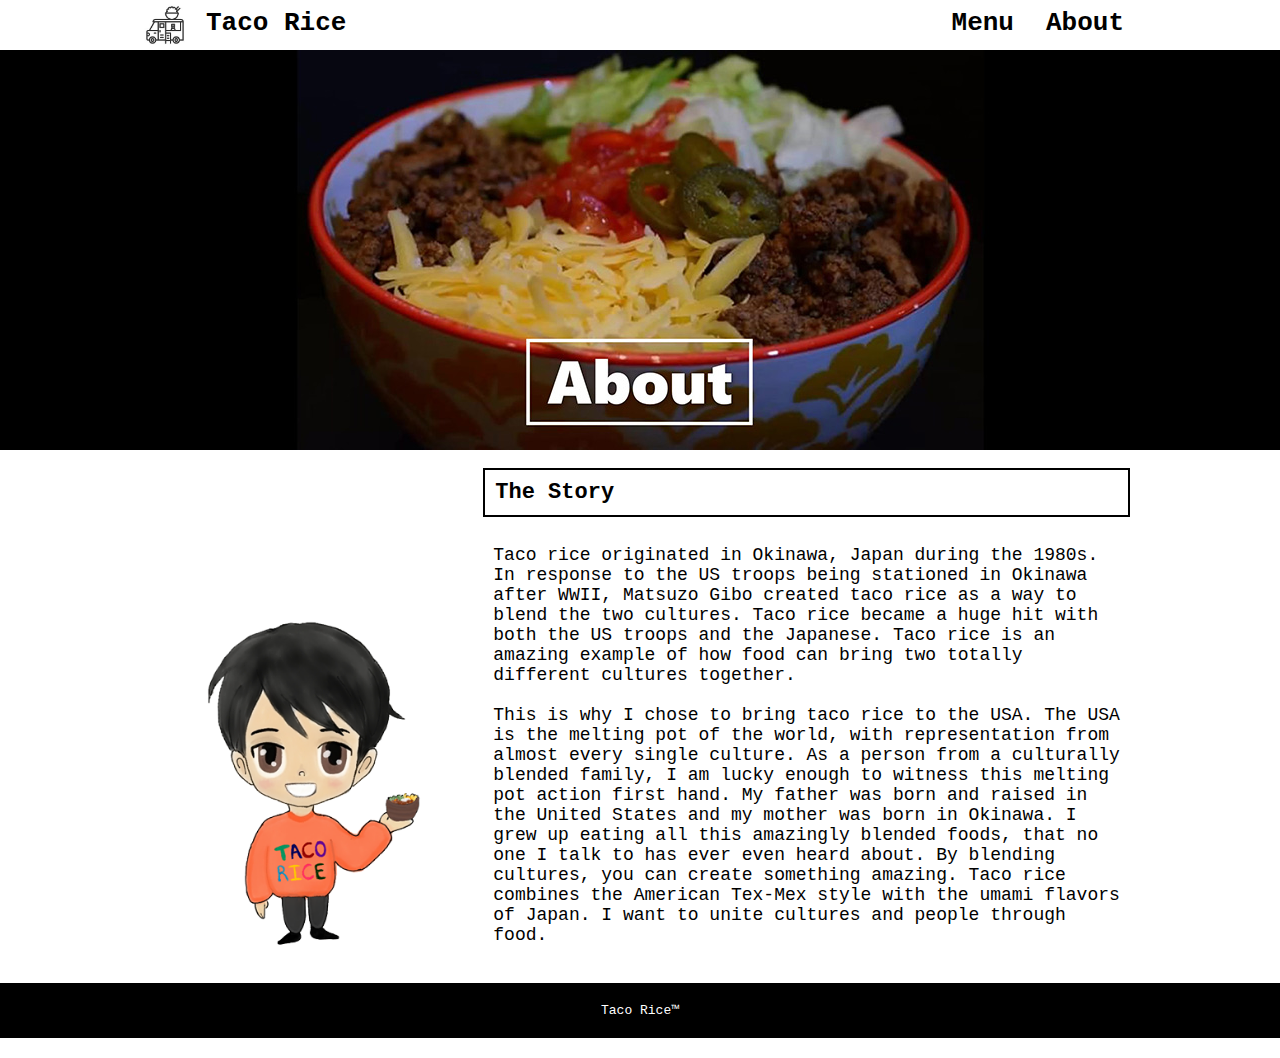
==== about.html @ e07a0c52 "files added" ====
<!DOCTYPE html>
<html lang="en" dir="ltr">
  <head>
    <meta charset="utf-8">
    <link rel="stylesheet" href="styles.css">
    <title>About</title>
  </head>
  <body>
    <!-- NavBar -->
    <nav>
        <div class="container">
        <!-- Title -->
        <span><ul>
        <li> <img src="img/icon/Rice_Truck.jpg" height=50px; alt="Rice Truck"></li>
          <li><a href="index.html">Taco Rice</a></li>
                </ul>
        </span>
        <!-- Navlink  -->
        <ul>
            <li><a href="menu.html">Menu</a></li>
            <li><a href="about.html">About</a></li>
        </ul>
        </div>
    </nav>
    <!-- Banner Section -->

      <header class="Row">
        <div class="Product_About">
        </div>
      </header>

<section id="About">
    <div class="Row">
      <div class="col-4">
        <img src="img/icon/TacoRiceMascot2.png" alt="Mascot" class="img-fluid">
      </div>
      <div class="col-8">
        <h4>The Story</h4>
      <p>Taco rice originated in Okinawa, Japan during the 1980s.  In response to the US troops being stationed in Okinawa after WWII, Matsuzo Gibo created taco rice as a way to blend the two cultures.  Taco rice became a huge hit with both the US troops and the Japanese.  Taco rice is an amazing example of how food can bring two totally different cultures together.
        <br>
        <br>

This is why I chose to bring taco rice to the USA.  The USA is the melting pot of the world, with representation from almost every single culture.  As a person from a culturally blended family, I am lucky enough to witness this melting pot action first hand.  My father was born and raised in the United States and my mother was born in Okinawa.  I grew up eating all this amazingly blended foods, that no one I talk to has ever even heard about.  By blending cultures, you can create something amazing.  Taco rice combines the American Tex-Mex style with the umami flavors of Japan.  I want to unite cultures and people through food.
</p>
      </div>

    </div>
</section>
<!-- Footer -->
    <div class="footer">
        <footer>
          Taco Rice™
        </footer>
        </div>


  </body>
</html>
---- styles.css ----
/* --------- GLOBAL STYLES --------- */
* {
    box-sizing: border-box;
}
body {
    margin: auto;
    padding: 0;
    font-family: monospace;
}

p {
 font-family: monospace;
 font-size: 18px;
}

.btn{
  font-size: 12px;
  text-decoration: none;
  background-color: black;
  color: white;
  border:.5px solid lightgrey;
  padding:5px;
  border-radius: 5px;
}
.btn:hover{
  font-size: 12px;
  text-decoration: none;
  background-color:grey;
  color: white;
  border:.5px solid lightgrey;
  padding:5px;
  border-radius: 5px;
}

.footer {
    text-align: center;
    background-color: black;
    color: White;
    padding: 20px 0;
    /*margin-top: 20px;*/
}

/* --------- IMAGE STYLES --------- */
img.img-fluid {
    width: 100%;
}
img.img-rounded {
    border-radius: 10px;
}
img.img-circle {
    border-radius: 50%;
}

/* --------- TYPOGRAPHY --------- */

h1, h2, h3, h4, h5, h6 {
    margin: 3px 0;
}
a {
    text-decoration: none;
}

/* Container */
.container {
    width: 1000px;
    margin: auto;
}

/* Row */
nav::after,
section::after,
aside::after,
main::after,
footer::after,
.row::after {
  content: "";
  clear: both;
  display: table;
}
.row {
    margin: 0 -10px;
}

/* Cols */
[class*="col-"] {
  float: left;
  padding: 0 10px;
}
.col-1 {width: 8.33%;}
.col-2 {width: 16.66%;}
.col-3 {width: 25%;}
.col-4 {width: 33.33%;}
.col-5 {width: 41.66%;}
.col-6 {width: 50%;}
.col-7 {width: 58.33%;}
.col-8 {width: 66.66%;}
.col-9 {width: 75%;}
.col-10 {width: 83.33%;}
.col-11 {width: 91.66%;}
.col-12 {width: 100%;}


/* --------- NAVBAR --------- */
nav {
    background-color: white;
    font-size: 26px;
    font-family: monospace;
    font-weight: bold;
    height: 50px;
}
nav span {
    float: left;
}
nav ul {
    margin: 0;
    padding: 0;
    list-style: none;
    float: right;
}
nav li {
    float: left;
    padding-bottom: 0px;
    margin-bottom: 0px;
}
nav a {
    color: black;
    text-decoration: none;
    display: block;
    padding: 0px 16px;
    padding-top: 8px;
}

nav a:hover {
    color: grey;
}


/* banners */

.Product_TacoRice{

  height:400px;
  background: #000000 url("img/icon/TacoRice3_TacoRice.jpg" ) no-repeat scroll 50%;
}

.Product_About{

  height:400px;
  background: #000000 url("img/icon/TacoRice3_About.jpg" ) no-repeat scroll 50%;
}

.Product_Menu{

  height:400px;
  background: #000000 url("img/icon/TacoRice3_Menu.jpg" ) no-repeat scroll 50%;
}

/* Index Page!! */

/* Info Section */
.address{
  font-size: 18px;
  padding:5px;
  margin-bottom: 0px;
}

#Info h2 {
    text-align: center;
    font-size: 25px;
    padding:2px;
    border: black solid 3px;
}

#Info h3 {
  font-size: 20px;
  padding:10px;
}
#Info h4 {
    padding:10px;
    font-size: 22px;
}
#Info p {
    padding: 5px;
}
#Info .paying{
  text-align: center;
  font-size: 20px;
}

#Info {
  margin: auto;
  width: 1000px;
    padding:20px;
    color: black;

}

/* Footer Section */
#footer-links {
  text-align: center;
    padding: 40px 0;
    margin: 0px;
    color: black;
    font-size: 20px;
}

#footer-links a {
    text-decoration: none;
    color: black;

}
#footer-links a:hover {
    color: grey;
}

#footer-links .fab {
    color: white;
}

#footer-links p {
  padding-right: 60px;
}


/* Footer Section 2*/

#footer-links2 {
  text-align: left;
    padding-bottom: 5px ;
    margin-top: 0px;
    color: black;
    font-size: 20px;
}

#footer-links2 a {
  margin-top: -20px;
  padding-top:-20px;
    text-decoration: none;
    color: black;
    width: 300px;

}
#footer-links2 a:hover {
    color: grey;
}

#footer-links2 .fab {
    color: white;
}

#footer-links2 p {
  color:black;
}

/* Menu Section!! */

#Menu-items{
  width: 1000px;
  margin: auto;
  padding-top: 15px;

}

#Menu-items h2{
  float:left;
  display: block;
  padding-top:20px;
  padding-bottom:0px;
  margin-bottom: 0;

}

#Menu-items p{
  padding-bottom: 10px;
  padding-top: 5px;
}
#Menu-items h3{
font-size: 20px;
font-weight: 700;
border: black solid 2px;
}

#About {
  width: 1000px;
  margin: auto;
  margin-top: 15px;
    margin-bottom: 10px;
}

#About img{
  padding-top: 150px;
}

#About h4{
  padding:10px;
  font-size: 22px;
  border: black solid 2px;
}
#About p {
  padding: 10px;
}
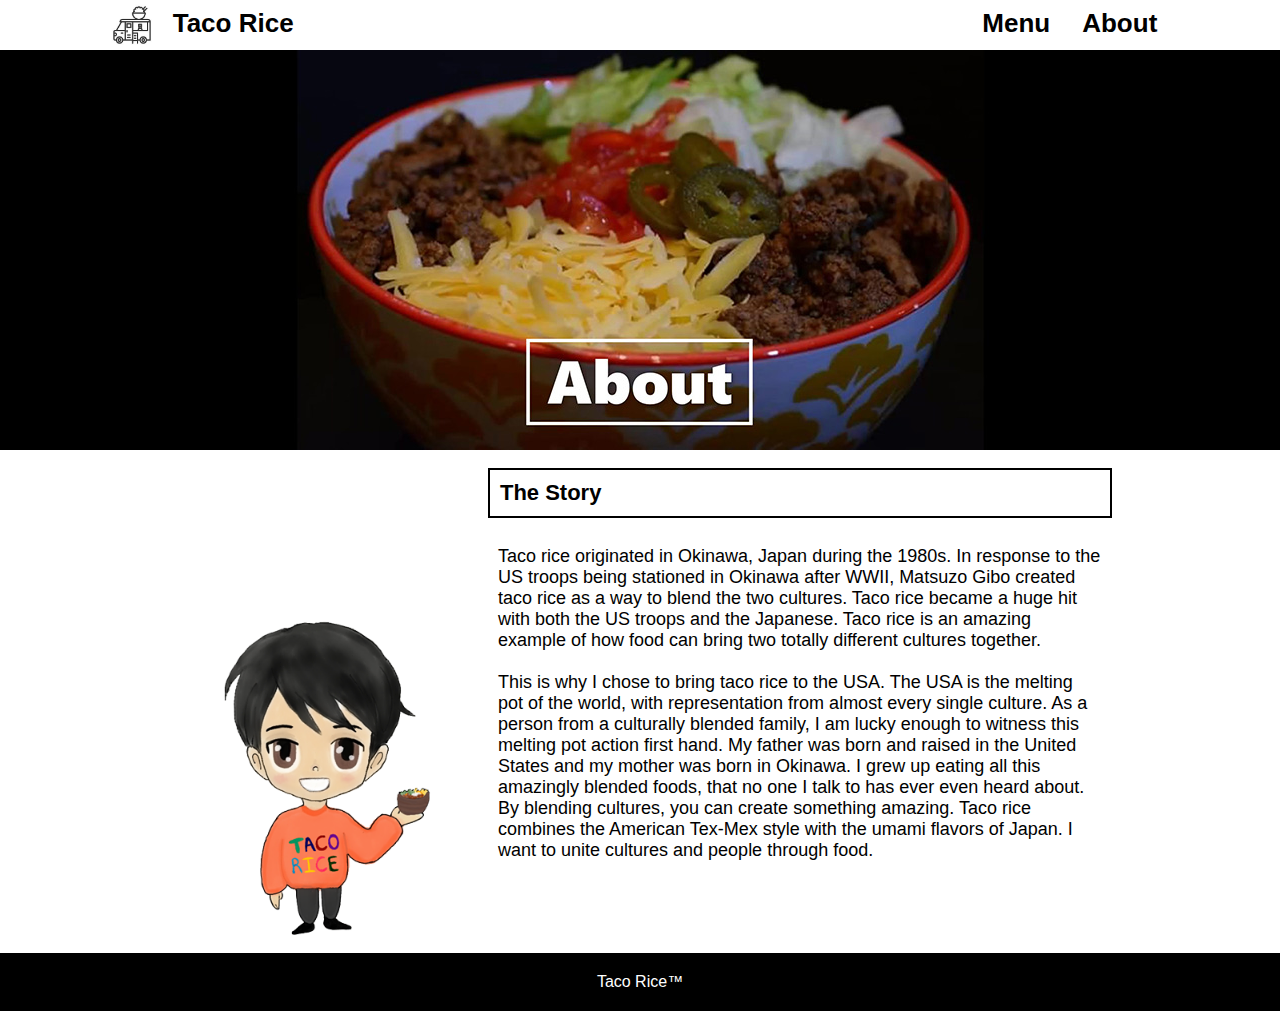
==== commit bcdcaed0: "Update about.html" ====
--- a/about.html
+++ b/about.html
@@ -1,6 +1,7 @@
 <!DOCTYPE html>
 <html lang="en" dir="ltr">
   <head>
+      <meta name="viewport" content="width=device-width, initial-scale=1.0">
     <meta charset="utf-8">
     <link rel="stylesheet" href="styles.css">
     <title>About</title>
--- a/styles.css
+++ b/styles.css
@@ -1,15 +1,18 @@
 /* --------- GLOBAL STYLES --------- */
+<link href="https://fonts.googleapis.com/css?family=Oswald&display=swap" rel="stylesheet">
 * {
     box-sizing: border-box;
 }
+
+
 body {
     margin: auto;
     padding: 0;
-    font-family: monospace;
+    font-family: 'Oswald', sans-serif;
 }
 
 p {
- font-family: monospace;
+ font-family: 'Oswald', sans-serif;
  font-size: 18px;
 }
 
@@ -62,7 +65,7 @@
 
 /* Container */
 .container {
-    width: 1000px;
+    width: 83.33%;
     margin: auto;
 }
 
@@ -84,7 +87,9 @@
 /* Cols */
 [class*="col-"] {
   float: left;
-  padding: 0 10px;
+  padding: 0 8px;
+  box-sizing: border-box;
+  
 }
 .col-1 {width: 8.33%;}
 .col-2 {width: 16.66%;}
@@ -104,7 +109,7 @@
 nav {
     background-color: white;
     font-size: 26px;
-    font-family: monospace;
+    font-family: 'Oswald', sans-serif;
     font-weight: bold;
     height: 50px;
 }
@@ -255,7 +260,7 @@
 /* Menu Section!! */
 
 #Menu-items{
-  width: 1000px;
+  width: 83.33%;
   margin: auto;
   padding-top: 15px;
 
@@ -281,7 +286,7 @@
 }
 
 #About {
-  width: 1000px;
+  width: 75%;
   margin: auto;
   margin-top: 15px;
     margin-bottom: 10px;
